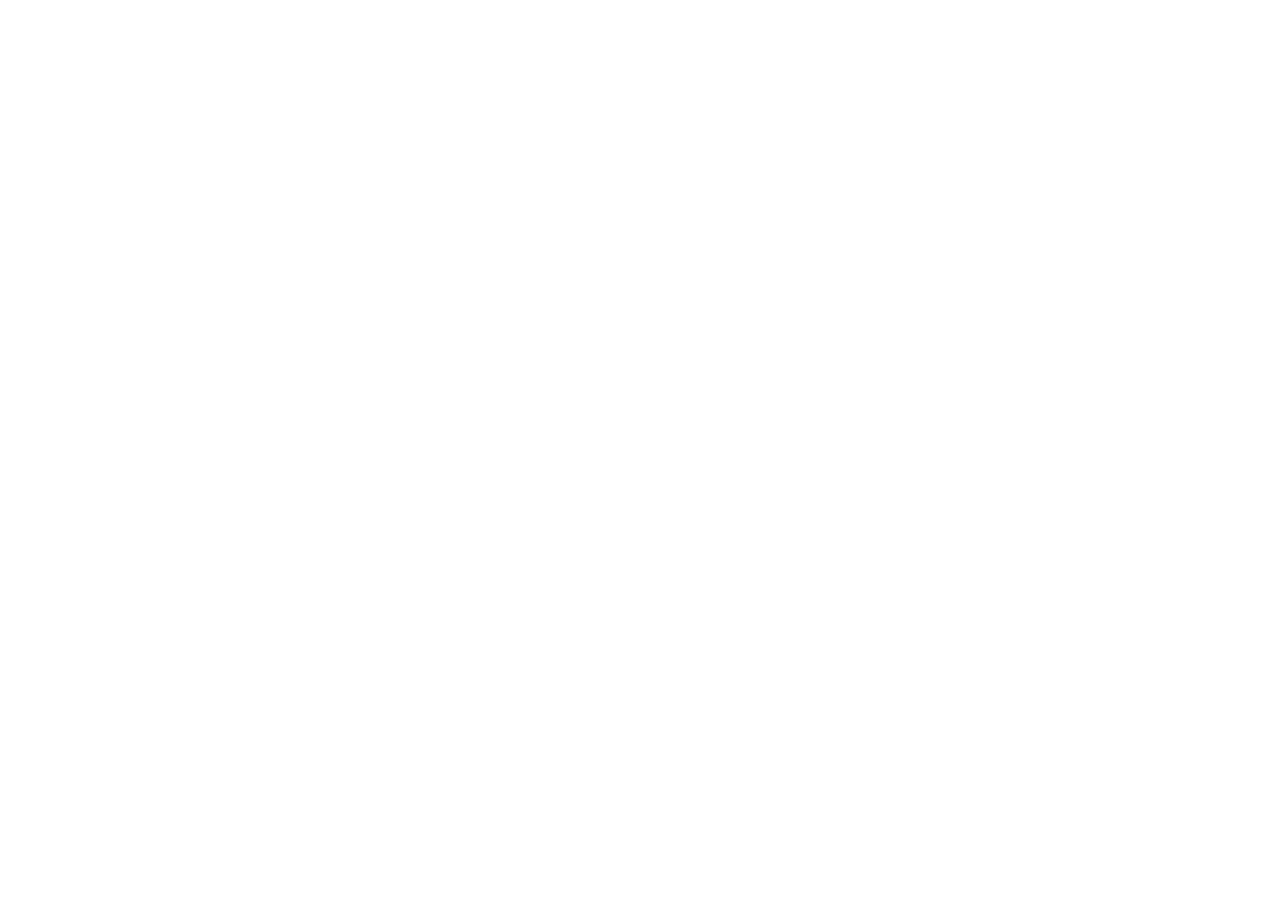
==== index.html @ 3d922014 "initial commit" ====
<!DOCTYPE html>
<html lang="en">
<head>
    <meta charset="UTF-8">
    <meta name="viewport" content="width=device-width, initial-scale=1.0">
    <title>Choco-Design</title>
</head>
<body>
    
</body>
</html>
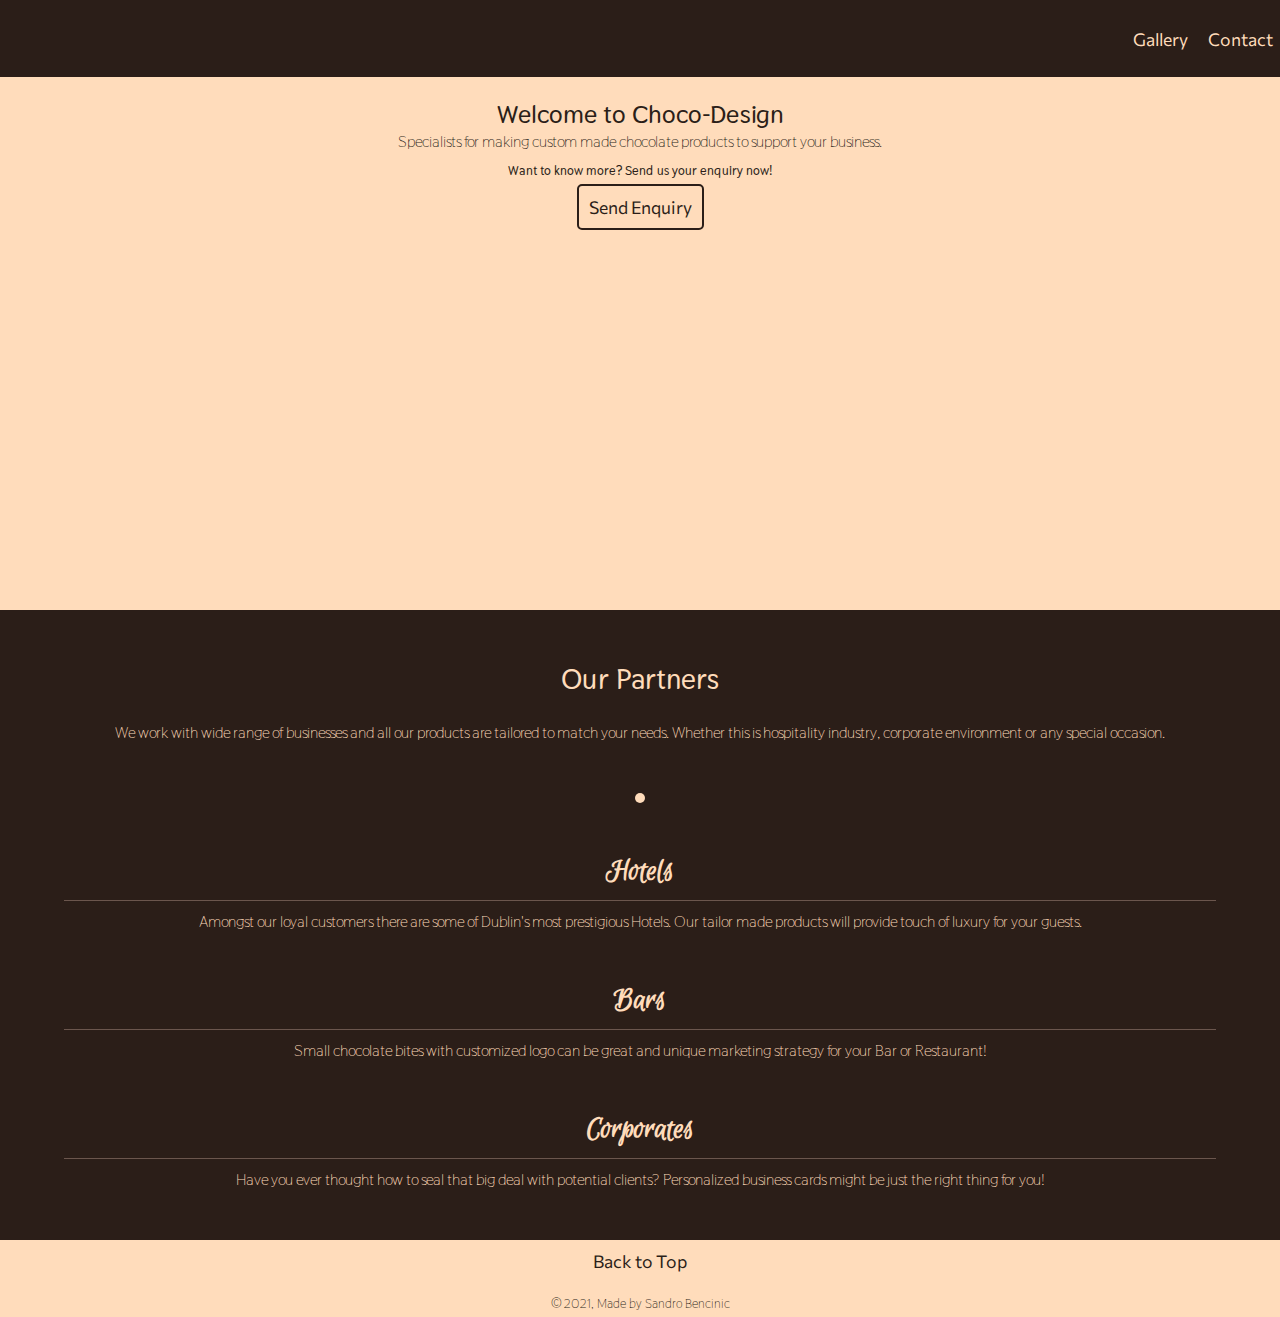
==== commit 12dff261: "add contact.html, update banner photo and add 'about' section" ====
--- a/index.html
+++ b/index.html
@@ -1,11 +1,70 @@
 <!DOCTYPE html>
 <html lang="en">
 <head>
-    <meta charset="UTF-8">
-    <meta name="viewport" content="width=device-width, initial-scale=1.0">
-    <title>Choco-Design</title>
+  <meta charset="UTF-8">
+  <meta name="viewport" content="width=device-width, initial-scale=1.0">
+  <title>Choco-Design</title>
+  <link rel="stylesheet" href="https://use.fontawesome.com/releases/v5.15.1/css/all.css" integrity="sha384-vp86vTRFVJgpjF9jiIGPEEqYqlDwgyBgEF109VFjmqGmIY/Y4HV4d3Gp2irVfcrp" crossorigin="anonymous">
+  <link rel="stylesheet" href="assets/css/style.css">
 </head>
+
 <body>
-    
+
+  <navbar id="top">
+    <a href="index.html" class="nav-logo"></a>
+    <ul class="navbar-items">
+      <li><a href="gallery.html">Gallery</a></li>
+      <li><a href="contact.html">Contact</a></li>
+    </ul>
+  </navbar>
+
+  <section class="banner">
+    <div class="banner-title-wrapper">
+      <div class="banner-title">
+        <h1>Welcome to Choco-Design</h1>
+        <p>Specialists for making custom made chocolate products to support your business.</p>
+        <p>Want to know more? Send us your enquiry now!</p>
+        <a class="btn" href="#">Send Enquiry</a>
+      </div>
+    </div>
+    <div class="banner-bg banner-bg-index">
+      <div class="banner-bg-gradient"></div>
+      <div class="banner-bg-logo"></div>
+    </div>
+  </section>
+
+  <section class="content">
+    <h2>Our Partners</h2>
+    <p>We work with wide range of businesses and all our products are tailored to match your needs. Whether this is hospitality industry, corporate environment or any special occasion.</p>
+    <div class="dot"></div>
+    <div class="content-item">
+      <h3>Hotels</h3>
+      <i class="fas fa-h-square"></i><hr>
+      <p>Amongst our loyal customers there are some of Dublin's most prestigious Hotels. Our tailor made products will provide touch of luxury for your guests.</p>
+    </div>
+    <div class="content-item">
+      <h3>Bars</h3>
+      <i class="fas fa-cocktail"></i><hr>
+      <p>Small chocolate bites with customized logo can be great and unique marketing strategy for your Bar or Restaurant!</p>
+    </div>
+    <div class="content-item">
+      <h3>Corporates</h3>
+      <i class="fas fa-building"></i><hr>
+      <p>Have you ever thought how to seal that big deal with potential clients? Personalized business cards might be just the right thing for you!</p>
+    </div>
+  </section>
+
+  <footer>
+    <a href="index.html#top">Back to Top</a>
+    <div>
+      <a href="https://www.facebook.com/" target="_blank"><i class="fab fa-facebook-square"></i></a>
+      <a href="https://www.instagram.com/" target="_blank"><i class="fab fa-instagram-square"></i></a>
+      <a href="https://www.pinterest.com/" target="_blank"><i class="fab fa-pinterest-square"></i></a>
+      <a href="https://www.youtube.com/" target="_blank"><i class="fab fa-youtube-square"></i></a>
+      <a href="mailto: email@choco-design.com"><i class="fas fa-envelope-open"></i></a>
+    </div>
+    <p>© 2021, Made by Sandro Bencinic</p>
+  </footer>
+  
 </body>
 </html>--- a/assets/css/style.css
+++ b/assets/css/style.css
@@ -0,0 +1,263 @@
+@import url('https://fonts.googleapis.com/css2?family=Commissioner:wght@400;600&family=Euphoria+Script&family=Thasadith:wght@400;600;800&display=swap');
+
+/* ##### GENERAL STYLES AND TYPOGRAPHY ##### */
+
+* {
+    margin: 0;
+    padding: 0;
+}
+
+body {
+  background-color: #2B1E18;
+}
+
+.btn {
+  display: inline-block;
+  background-color: #FFDCBB;
+  color: #2B1E18;
+  border: 2px solid #2B1E18;
+  border-radius: 5px;
+  padding: 10px;
+  transition: 0.2s
+}
+
+.btn:hover {
+  background-color: #2B1E18;
+  color: #FFDCBB;
+}
+
+/* # Fonts # */
+
+h1,
+h2,
+p {
+  font-family: "Thasadith", sans-serif;
+}
+
+h1 {
+  font-size: 1.6rem;
+}
+
+h2 {
+  font-size: 1.8rem;
+}
+
+h3 {
+  font-family: "Euphoria Script", sans-serif;
+  font-size: 2rem;
+}
+
+a {
+  font-family: "Commissioner", sans-serif;
+  font-size: 1.1rem;
+  text-decoration: none;
+}
+
+i {
+  font-size: 1.6rem;
+}
+
+
+/* ##### NAVBAR ##### */
+
+navbar {
+  background-color: #2B1E18;
+  color: #FFDCBB;
+  display: flex;
+  justify-content: space-between;
+  align-items: center;
+}
+
+.nav-logo {
+  background: url("../images/logo-transparent.gif") no-repeat center;
+  background-size: cover;
+  height: 67px;
+  width: 111px;
+  margin: 5px;
+}
+
+.navbar-items {
+  display: flex;
+}
+
+.navbar-items li {
+  list-style: none;
+  text-align: center;
+  width: 70px;
+  margin: 0 5px;
+}
+
+.navbar-items a{
+  color: #FFDCBB;
+  transition: 0.2s;
+}
+
+.navbar-items a:hover {
+  font-weight: bold;
+}
+
+
+/* ##### BANNER ##### */
+
+/* # Banner title section # */
+
+.banner {
+  display: flex;
+  flex-direction: column;
+  background-color: #FFDCBB;
+  color: #2B1E18;
+  position: relative;
+}
+
+.banner-title-wrapper {
+  display: flex; 
+}
+
+.banner-title {
+  text-align: center;
+  width: 90%;
+  margin: auto;
+  padding: 20px 0;
+}
+
+.banner-title p:last-of-type {
+    margin: 10px 0 5px 0;
+    font-size: 0.8rem;
+    font-weight: 600;
+}
+
+/* # Banner image section # */
+
+.banner-bg {
+  background: no-repeat center;
+  background-size: cover;
+  height: 40vh;
+  position: relative;
+}
+
+.banner-bg-index {
+  background-image: url("../images/index/bg-banner-index.jpg");
+}
+
+.banner-bg-gallery {
+  background-image: url("../images/gallery/bg-banner-gallery.jpg");
+}
+
+.banner-bg-contact {
+  background-image: url("../images/contact/bg-banner-contact.jpg");
+}
+
+.banner-bg-gradient {
+  background-image: linear-gradient(#FFDCBB, rgba(255, 220, 203, 0));
+  height: 50%;
+  width: 100%;
+  position: absolute;
+  top: 0;
+}
+
+.banner-bg-logo {
+  background: url("../images/logo-transparent.gif") no-repeat center;
+  background-size: cover;
+  width: 208px;
+  height: 120px;
+  margin: auto;
+  position: absolute;
+  top: 0;
+  left: 0;
+  right: 0;
+  bottom: 0;
+}
+
+
+/* ##### MAIN CONTENT ##### */
+
+.content {
+  background-color: #2B1E18;
+  color: #FFDCBB;
+  text-align: center;
+  width: 90%;
+  margin: 0 auto;
+}
+
+.content h2 {
+  margin: 50px 0 25px 0;
+}
+
+.content .dot {
+  margin-top: 50px;
+}
+
+.content-item {
+  margin: 50px auto 0;
+}
+
+.content .content-item:last-of-type {
+  margin-bottom: 50px;
+}
+
+.dot {
+  background-color: #FFDCBB;
+  height: 10px;
+  width: 10px;
+  border-radius: 50%;
+  margin: auto;
+}
+
+hr {
+  background: #ffdccb4d;
+  border: 0;
+  height: 1px;
+  margin: 10px 0 10px 0; 
+}
+
+/* # gallery.html # */
+
+.gallery-photo {
+  width: 100%;
+  height: 100%;
+  margin: 10px auto;
+}
+
+.gallery-photo:last-of-type {
+  margin-bottom: 50px;
+}
+
+.content h3 {
+  margin-top: 50px;
+}
+
+/* # contact.html # */
+
+.profile-photo {
+    background: no-repeat center;
+    background-size: cover;
+    height: 200px;
+    width: 200px;
+    border: 10px solid #FFDCBB;
+    border-radius: 50%;
+    margin-bottom: 50px;
+}
+
+/* ##### FOOTER ##### */
+
+footer {
+  background-color: #FFDCBB;
+  color: #2B1E18;
+  text-align: center;
+  padding: 5px;
+}
+
+footer a {
+  display: inline-block;
+  color: #2B1E18;
+  margin: 5px 0;
+  transition: 0.2s;
+}
+
+footer a:hover {
+  color: #978574;
+}
+
+footer p {
+    font-size: 0.8rem;
+}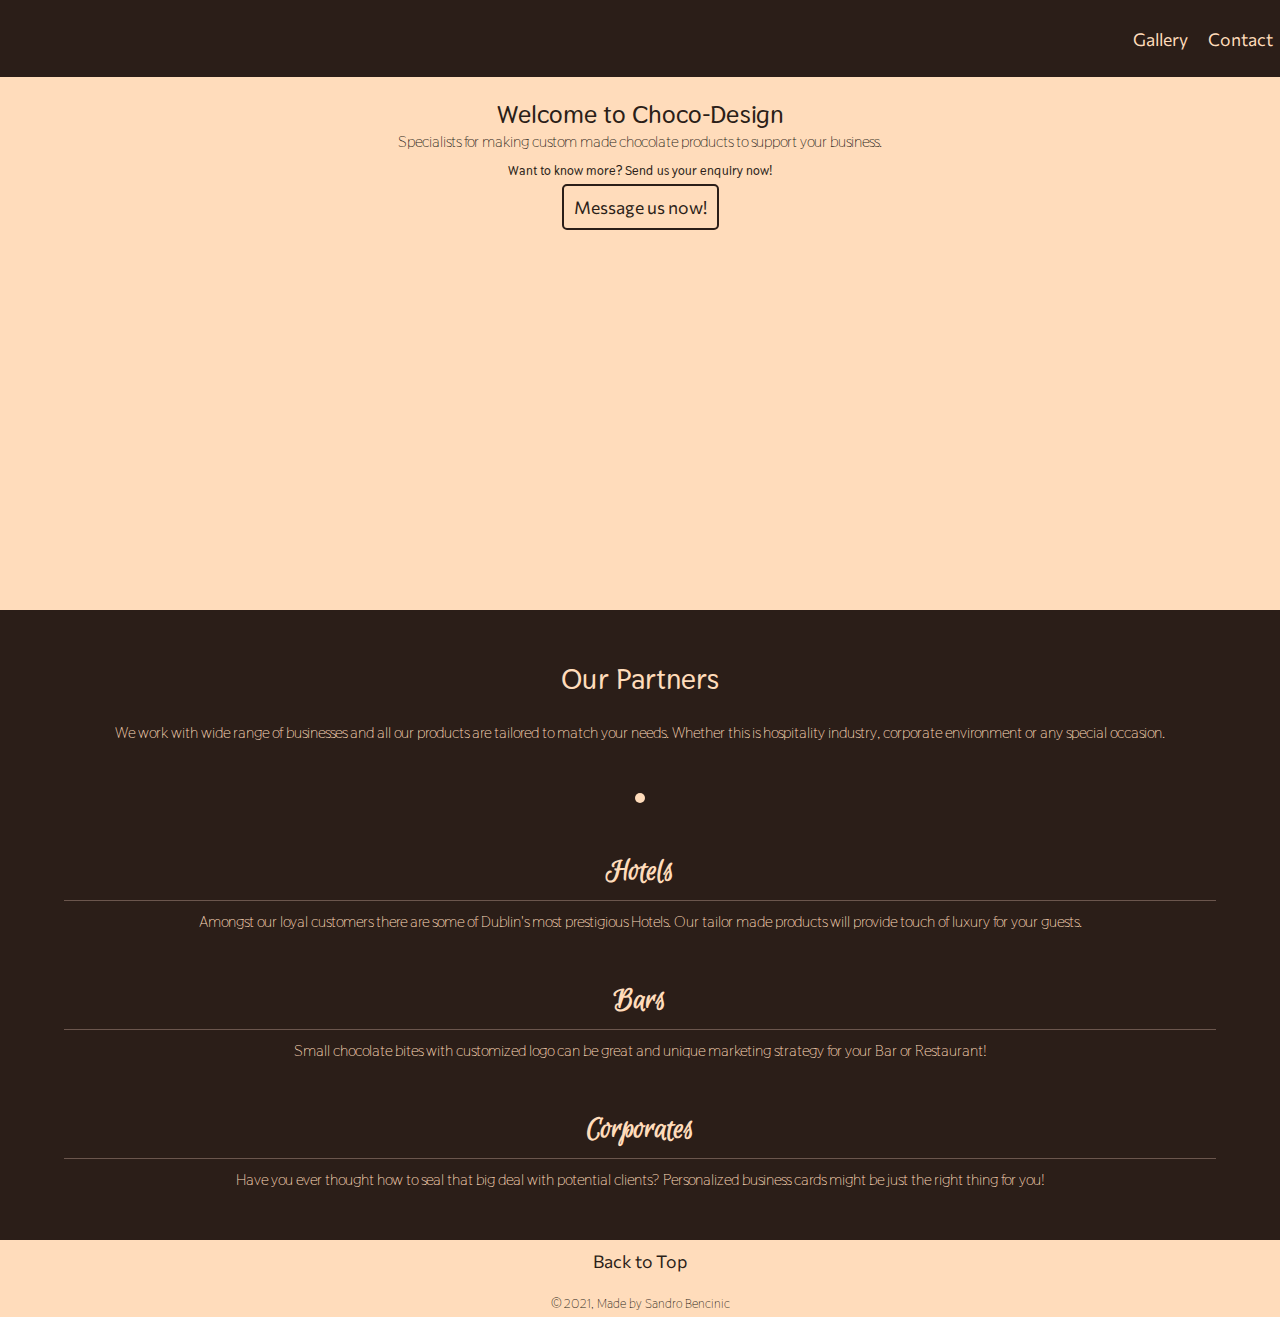
==== commit 4c030833: "fix some text content and wrong links" ====
--- a/index.html
+++ b/index.html
@@ -24,7 +24,7 @@
         <h1>Welcome to Choco-Design</h1>
         <p>Specialists for making custom made chocolate products to support your business.</p>
         <p>Want to know more? Send us your enquiry now!</p>
-        <a class="btn" href="#">Send Enquiry</a>
+        <a class="btn" href="contact.html#form1">Message us now!</a>
       </div>
     </div>
     <div class="banner-bg banner-bg-index">
--- a/assets/css/style.css
+++ b/assets/css/style.css
@@ -229,14 +229,68 @@
 /* # contact.html # */
 
 .profile-photo {
-    background: no-repeat center;
-    background-size: cover;
-    height: 200px;
-    width: 200px;
-    border: 10px solid #FFDCBB;
-    border-radius: 50%;
+  background: no-repeat center;
+  background-size: cover;
+  height: 200px;
+  width: 200px;
+  border: 10px solid #FFDCBB;
+  border-radius: 50%;
+  margin-bottom: 50px;
+}
+
+.form {
+  width: 90%;
+  margin: 50px auto;
+}
+
+.form input {
+  height: 30px;
+  margin-bottom: 15px;
+  text-align: center;
+}
+
+.form label {
+  font-family: "Commisioner", sans-serif;
+}
+
+.form textarea {
+  margin: 15px 0;
+}
+
+.form input,
+.form textarea {
+  background-color: #FFDCBB;
+  font-family: "Thasadith",sans-serif;
+  font-size: 1rem;
+  font-weight: 600;
+  border-radius: 5px;
+}
+
+.form-input {
+  display: flex;
+  flex-direction: column;
+}
+
+.form .btn {
+  background-color: #2B1E18;
+  color: #FFDCBB;
+  border-color: #FFDCBB;
+  font-size: 1.1rem;
+}
+
+.form .btn:hover {
+  background-color: #FFDCBB;
+  color: #2B1E18;
+}
+
+.newsletter-link {
+    color: #FFDCBB;
+    font-size: 1rem;
+    font-weight: 600;
+    display: inline-block;
     margin-bottom: 50px;
 }
+
 
 /* ##### FOOTER ##### */
 
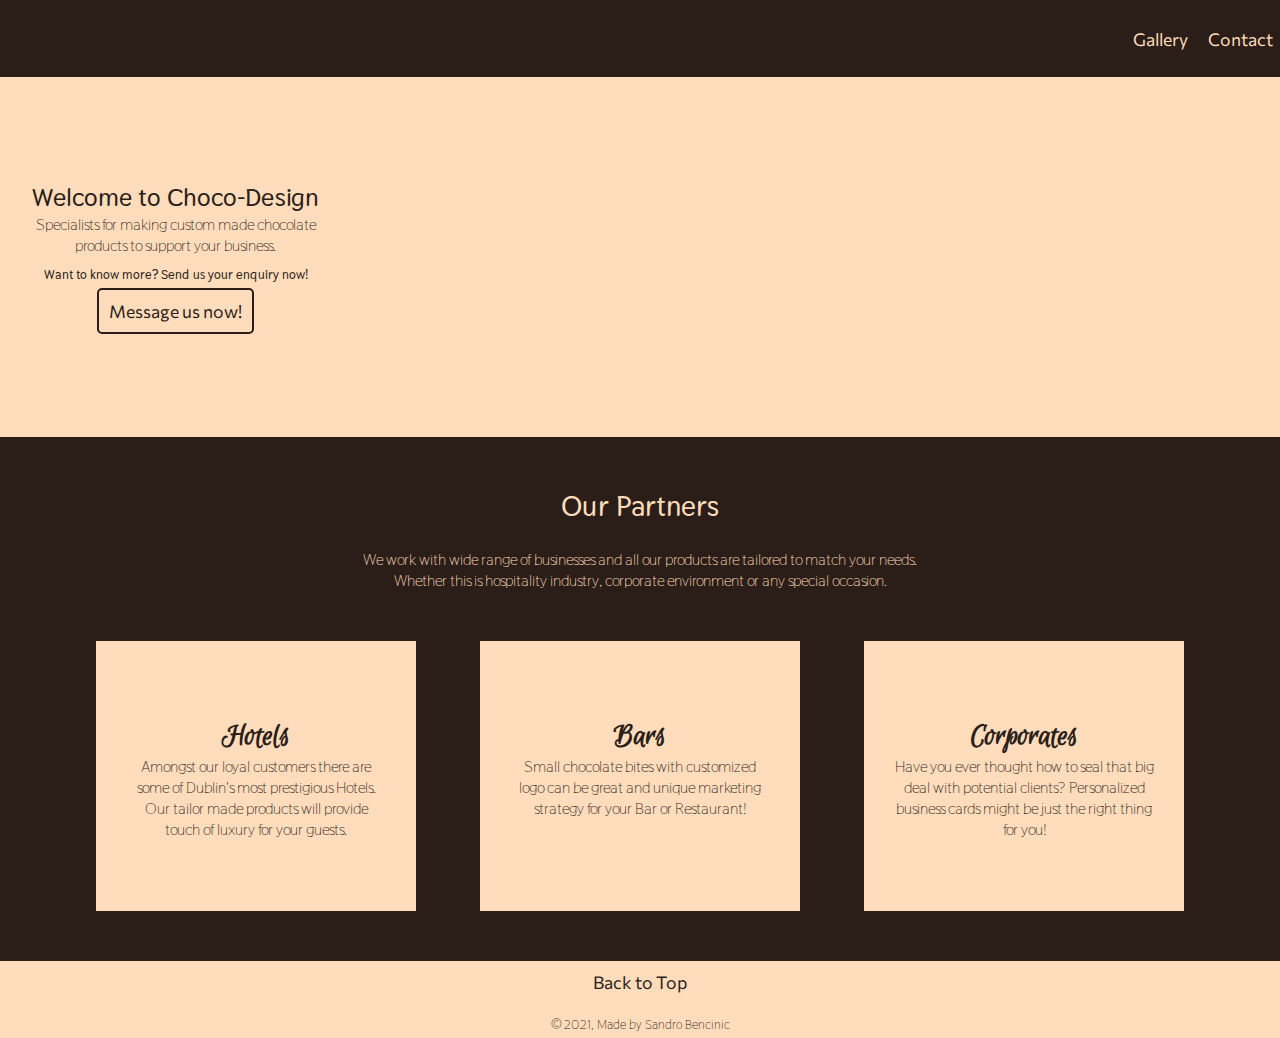
==== commit f02870ee: "fix index.html layout for desktop" ====
--- a/index.html
+++ b/index.html
@@ -37,20 +37,28 @@
     <h2>Our Partners</h2>
     <p>We work with wide range of businesses and all our products are tailored to match your needs. Whether this is hospitality industry, corporate environment or any special occasion.</p>
     <div class="dot"></div>
-    <div class="content-item">
-      <h3>Hotels</h3>
-      <i class="fas fa-h-square"></i><hr>
-      <p>Amongst our loyal customers there are some of Dublin's most prestigious Hotels. Our tailor made products will provide touch of luxury for your guests.</p>
-    </div>
-    <div class="content-item">
-      <h3>Bars</h3>
-      <i class="fas fa-cocktail"></i><hr>
-      <p>Small chocolate bites with customized logo can be great and unique marketing strategy for your Bar or Restaurant!</p>
-    </div>
-    <div class="content-item">
-      <h3>Corporates</h3>
-      <i class="fas fa-building"></i><hr>
-      <p>Have you ever thought how to seal that big deal with potential clients? Personalized business cards might be just the right thing for you!</p>
+    <div class="content-item-wrapper">
+      <div class="content-item">
+        <div class="fix-center">
+          <h3>Hotels</h3>
+          <i class="fas fa-h-square"></i><hr>
+          <p>Amongst our loyal customers there are some of Dublin's most prestigious Hotels. Our tailor made products will provide touch of luxury for your guests.</p>
+        </div>
+      </div>
+      <div class="content-item">
+        <div class="fix-center">
+          <h3>Bars</h3>
+          <i class="fas fa-cocktail"></i><hr>
+          <p>Small chocolate bites with customized logo can be great and unique marketing strategy for your Bar or Restaurant!</p>
+      </div>
+      </div>
+      <div class="content-item">
+        <div class="fix-center">
+          <h3>Corporates</h3>
+          <i class="fas fa-building"></i><hr>
+          <p>Have you ever thought how to seal that big deal with potential clients? Personalized business cards might be just the right thing for you!</p>
+        </div>
+      </div>
     </div>
   </section>
 
--- a/assets/css/style.css
+++ b/assets/css/style.css
@@ -25,6 +25,7 @@
   background-color: #2B1E18;
   color: #FFDCBB;
 }
+
 
 /* # Fonts # */
 
@@ -218,6 +219,15 @@
   margin: 10px auto;
 }
 
+.gallery-photo:nth-of-type(3),
+.gallery-photo:nth-of-type(4),
+.gallery-photo:nth-of-type(7),
+.gallery-photo:nth-of-type(8),
+.gallery-photo:nth-of-type(11),
+.gallery-photo:nth-of-type(12) {
+  display: none;
+}
+
 .gallery-photo:last-of-type {
   margin-bottom: 50px;
 }
@@ -238,6 +248,11 @@
   margin-bottom: 50px;
 }
 
+.content article {
+  width: 90%;
+  margin: auto;
+}
+
 .form {
   width: 90%;
   margin: 50px auto;
@@ -314,4 +329,92 @@
 
 footer p {
     font-size: 0.8rem;
+}
+
+
+/* ##### MEDIA QUERIES ##### */
+
+/* ## Tablet ## */
+
+@media only screen and (min-width: 768px) {
+
+  .gallery-photo-wrapper {
+    display: flex;
+    flex-wrap: wrap;
+  }
+
+  .gallery-photo {
+    width: 48%;
+  }
+
+  .gallery-photo:nth-of-type(3),
+  .gallery-photo:nth-of-type(4),
+  .gallery-photo:nth-of-type(7),
+  .gallery-photo:nth-of-type(8),
+  .gallery-photo:nth-of-type(11),
+  .gallery-photo:nth-of-type(12) {
+    display: block;
+  }
+}
+
+
+/* ## Desktop ## */
+
+@media only screen and (min-width: 1200px) {
+
+/* general styles */
+
+  .banner {
+    flex-direction: row;
+  }
+
+  .banner-bg {
+    width: 100%;
+  }
+
+  .banner-bg-gradient {
+    background-image: linear-gradient(90deg, #FFDCBB, rgba(255, 220, 203, 0));
+    height: 100%;
+    width: 50%;
+    left: 0;
+  }
+
+/* index.html */
+
+  .content>p {
+    width: 50%;
+    margin: 0 auto;
+  }
+
+  .dot {
+    display: none;
+  }
+
+  .content-item-wrapper {
+    display: flex;
+  }
+
+  .content-item {
+    background-color: #FFDCBB;
+    color: #2B1E18;
+    position: relative;
+    margin: 50px auto;
+    width: 25vw;
+    height: 30vh;
+  }
+
+  .content-item * {
+    width: 90%;
+    margin: auto;
+  }
+
+  .content .fix-center {
+    height: 80%;
+    position: absolute;
+    top: 0;
+    left: 0;
+    right: 0;
+    bottom: 0;
+  }
+
 }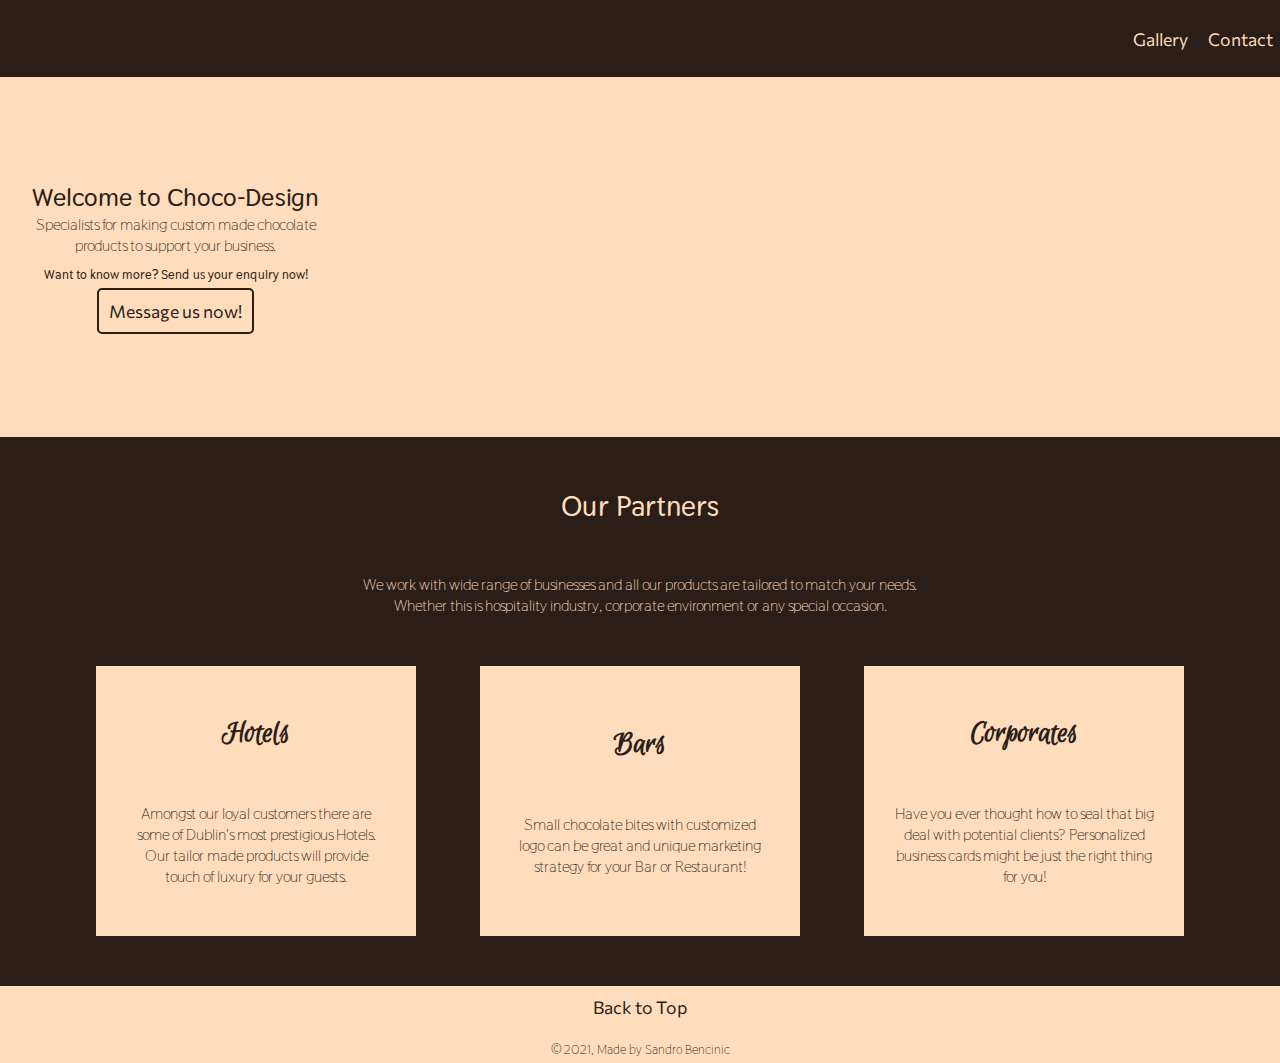
==== commit bce5a06f: "fix code beautify" ====
--- a/index.html
+++ b/index.html
@@ -1,78 +1,78 @@
 <!DOCTYPE html>
 <html lang="en">
 <head>
-  <meta charset="UTF-8">
-  <meta name="viewport" content="width=device-width, initial-scale=1.0">
-  <title>Choco-Design</title>
-  <link rel="stylesheet" href="https://use.fontawesome.com/releases/v5.15.1/css/all.css" integrity="sha384-vp86vTRFVJgpjF9jiIGPEEqYqlDwgyBgEF109VFjmqGmIY/Y4HV4d3Gp2irVfcrp" crossorigin="anonymous">
-  <link rel="stylesheet" href="assets/css/style.css">
+    <meta charset="UTF-8">
+    <meta name="viewport" content="width=device-width, initial-scale=1.0">
+    <title>Choco-Design</title>
+    <link rel="stylesheet" href="https://use.fontawesome.com/releases/v5.15.1/css/all.css" integrity="sha384-vp86vTRFVJgpjF9jiIGPEEqYqlDwgyBgEF109VFjmqGmIY/Y4HV4d3Gp2irVfcrp" crossorigin="anonymous">
+    <link rel="stylesheet" href="assets/css/style.css">
 </head>
 
 <body>
 
-  <navbar id="top">
+<navbar id="top">
     <a href="index.html" class="nav-logo"></a>
     <ul class="navbar-items">
-      <li><a href="gallery.html">Gallery</a></li>
-      <li><a href="contact.html">Contact</a></li>
+        <li><a href="gallery.html">Gallery</a></li>
+        <li><a href="contact.html">Contact</a></li>
     </ul>
-  </navbar>
+</navbar>
 
-  <section class="banner">
+<section class="banner">
     <div class="banner-title-wrapper">
-      <div class="banner-title">
-        <h1>Welcome to Choco-Design</h1>
-        <p>Specialists for making custom made chocolate products to support your business.</p>
-        <p>Want to know more? Send us your enquiry now!</p>
-        <a class="btn" href="contact.html#form1">Message us now!</a>
-      </div>
+        <div class="banner-title">
+            <h1>Welcome to Choco-Design</h1>
+            <p>Specialists for making custom made chocolate products to support your business.</p>
+            <p>Want to know more? Send us your enquiry now!</p>
+            <a class="btn" href="contact.html#form1">Message us now!</a>
+        </div>
     </div>
     <div class="banner-bg banner-bg-index">
-      <div class="banner-bg-gradient"></div>
-      <div class="banner-bg-logo"></div>
+        <div class="banner-bg-gradient"></div>
+        <div class="banner-bg-logo"></div>
     </div>
-  </section>
+</section>
 
-  <section class="content">
+<section class="content">
     <h2>Our Partners</h2>
     <p>We work with wide range of businesses and all our products are tailored to match your needs. Whether this is hospitality industry, corporate environment or any special occasion.</p>
     <div class="dot"></div>
     <div class="content-item-wrapper">
-      <div class="content-item">
-        <div class="fix-center">
-          <h3>Hotels</h3>
-          <i class="fas fa-h-square"></i><hr>
-          <p>Amongst our loyal customers there are some of Dublin's most prestigious Hotels. Our tailor made products will provide touch of luxury for your guests.</p>
+        <div class="content-item">
+            <div class="fix-center">
+                <h3>Hotels</h3>
+                <i class="fas fa-h-square"></i><hr>
+                <p>Amongst our loyal customers there are some of Dublin's most prestigious Hotels. Our tailor made products will provide touch of luxury for your guests.</p>
+            </div>
         </div>
-      </div>
-      <div class="content-item">
-        <div class="fix-center">
-          <h3>Bars</h3>
-          <i class="fas fa-cocktail"></i><hr>
-          <p>Small chocolate bites with customized logo can be great and unique marketing strategy for your Bar or Restaurant!</p>
-      </div>
-      </div>
-      <div class="content-item">
-        <div class="fix-center">
-          <h3>Corporates</h3>
-          <i class="fas fa-building"></i><hr>
-          <p>Have you ever thought how to seal that big deal with potential clients? Personalized business cards might be just the right thing for you!</p>
+        <div class="content-item">
+            <div class="fix-center">
+                <h3>Bars</h3>
+                <i class="fas fa-cocktail"></i><hr>
+                <p>Small chocolate bites with customized logo can be great and unique marketing strategy for your Bar or Restaurant!</p>
+            </div>
         </div>
-      </div>
+        <div class="content-item">
+            <div class="fix-center">
+                <h3>Corporates</h3>
+                <i class="fas fa-building"></i><hr>
+                <p>Have you ever thought how to seal that big deal with potential clients? Personalized business cards might be just the right thing for you!</p>
+            </div>
+        </div>
     </div>
-  </section>
+</section>
 
-  <footer>
+<footer>
     <a href="index.html#top">Back to Top</a>
     <div>
-      <a href="https://www.facebook.com/" target="_blank"><i class="fab fa-facebook-square"></i></a>
-      <a href="https://www.instagram.com/" target="_blank"><i class="fab fa-instagram-square"></i></a>
-      <a href="https://www.pinterest.com/" target="_blank"><i class="fab fa-pinterest-square"></i></a>
-      <a href="https://www.youtube.com/" target="_blank"><i class="fab fa-youtube-square"></i></a>
-      <a href="mailto: email@choco-design.com"><i class="fas fa-envelope-open"></i></a>
+        <a href="https://www.facebook.com/" target="_blank"><i class="fab fa-facebook-square"></i></a>
+        <a href="https://www.instagram.com/" target="_blank"><i class="fab fa-instagram-square"></i></a>
+        <a href="https://www.pinterest.com/" target="_blank"><i class="fab fa-pinterest-square"></i></a>
+        <a href="https://www.youtube.com/" target="_blank"><i class="fab fa-youtube-square"></i></a>
+        <a href="mailto: email@choco-design.com"><i class="fas fa-envelope-open"></i></a>
     </div>
     <p>© 2021, Made by Sandro Bencinic</p>
-  </footer>
+</footer>
   
 </body>
 </html>--- a/assets/css/style.css
+++ b/assets/css/style.css
@@ -8,22 +8,22 @@
 }
 
 body {
-  background-color: #2B1E18;
+    background-color: #2B1E18;
 }
 
 .btn {
-  display: inline-block;
-  background-color: #FFDCBB;
-  color: #2B1E18;
-  border: 2px solid #2B1E18;
-  border-radius: 5px;
-  padding: 10px;
-  transition: 0.2s
+    display: inline-block;
+    background-color: #FFDCBB;
+    color: #2B1E18;
+    border: 2px solid #2B1E18;
+    border-radius: 5px;
+    padding: 10px;
+    transition: 0.2s
 }
 
 .btn:hover {
-  background-color: #2B1E18;
-  color: #FFDCBB;
+    background-color: #2B1E18;
+    color: #FFDCBB;
 }
 
 
@@ -32,69 +32,69 @@
 h1,
 h2,
 p {
-  font-family: "Thasadith", sans-serif;
+    font-family: "Thasadith", sans-serif;
 }
 
 h1 {
-  font-size: 1.6rem;
+    font-size: 1.6rem;
 }
 
 h2 {
-  font-size: 1.8rem;
+    font-size: 1.8rem;
 }
 
 h3 {
-  font-family: "Euphoria Script", sans-serif;
-  font-size: 2rem;
+    font-family: "Euphoria Script", sans-serif;
+    font-size: 2rem;
 }
 
 a {
-  font-family: "Commissioner", sans-serif;
-  font-size: 1.1rem;
-  text-decoration: none;
+    font-family: "Commissioner", sans-serif;
+    font-size: 1.1rem;
+    text-decoration: none;
 }
 
 i {
-  font-size: 1.6rem;
+    font-size: 1.6rem;
 }
 
 
 /* ##### NAVBAR ##### */
 
 navbar {
-  background-color: #2B1E18;
-  color: #FFDCBB;
-  display: flex;
-  justify-content: space-between;
-  align-items: center;
+    background-color: #2B1E18;
+    color: #FFDCBB;
+    display: flex;
+    justify-content: space-between;
+    align-items: center;
 }
 
 .nav-logo {
-  background: url("../images/logo-transparent.gif") no-repeat center;
-  background-size: cover;
-  height: 67px;
-  width: 111px;
-  margin: 5px;
+    background: url("../images/logo-transparent.gif") no-repeat center;
+    background-size: cover;
+    height: 67px;
+    width: 111px;
+    margin: 5px;
 }
 
 .navbar-items {
-  display: flex;
+    display: flex;
 }
 
 .navbar-items li {
-  list-style: none;
-  text-align: center;
-  width: 70px;
-  margin: 0 5px;
+    list-style: none;
+    text-align: center;
+    width: 70px;
+    margin: 0 5px;
 }
 
 .navbar-items a{
-  color: #FFDCBB;
-  transition: 0.2s;
+    color: #FFDCBB;
+    transition: 0.2s;
 }
 
 .navbar-items a:hover {
-  font-weight: bold;
+    font-weight: bold;
 }
 
 
@@ -103,22 +103,22 @@
 /* # Banner title section # */
 
 .banner {
-  display: flex;
-  flex-direction: column;
-  background-color: #FFDCBB;
-  color: #2B1E18;
-  position: relative;
+    display: flex;
+    flex-direction: column;
+    background-color: #FFDCBB;
+    color: #2B1E18;
+    position: relative;
 }
 
 .banner-title-wrapper {
-  display: flex; 
+    display: flex; 
 }
 
 .banner-title {
-  text-align: center;
-  width: 90%;
-  margin: auto;
-  padding: 20px 0;
+    text-align: center;
+    width: 90%;
+    margin: auto;
+    padding: 20px 0;
 }
 
 .banner-title p:last-of-type {
@@ -130,93 +130,97 @@
 /* # Banner image section # */
 
 .banner-bg {
-  background: no-repeat center;
-  background-size: cover;
-  height: 40vh;
-  position: relative;
+    background: no-repeat center;
+    background-size: cover;
+    height: 40vh;
+    position: relative;
 }
 
 .banner-bg-index {
-  background-image: url("../images/index/bg-banner-index.jpg");
+    background-image: url("../images/index/bg-banner-index.jpg");
 }
 
 .banner-bg-gallery {
-  background-image: url("../images/gallery/bg-banner-gallery.jpg");
+    background-image: url("../images/gallery/bg-banner-gallery.jpg");
 }
 
 .banner-bg-contact {
-  background-image: url("../images/contact/bg-banner-contact.jpg");
+    background-image: url("../images/contact/bg-banner-contact.jpg");
 }
 
 .banner-bg-gradient {
-  background-image: linear-gradient(#FFDCBB, rgba(255, 220, 203, 0));
-  height: 50%;
-  width: 100%;
-  position: absolute;
-  top: 0;
+    background-image: linear-gradient(#FFDCBB, rgba(255, 220, 203, 0));
+    height: 50%;
+    width: 100%;
+    position: absolute;
+    top: 0;
 }
 
 .banner-bg-logo {
-  background: url("../images/logo-transparent.gif") no-repeat center;
-  background-size: cover;
-  width: 208px;
-  height: 120px;
-  margin: auto;
-  position: absolute;
-  top: 0;
-  left: 0;
-  right: 0;
-  bottom: 0;
+    background: url("../images/logo-transparent.gif") no-repeat center;
+    background-size: cover;
+    width: 208px;
+    height: 120px;
+    margin: auto;
+    position: absolute;
+    top: 0;
+    left: 0;
+    right: 0;
+    bottom: 0;
 }
 
 
 /* ##### MAIN CONTENT ##### */
 
 .content {
-  background-color: #2B1E18;
-  color: #FFDCBB;
-  text-align: center;
-  width: 90%;
-  margin: 0 auto;
+    background-color: #2B1E18;
+    color: #FFDCBB;
+    text-align: center;
+    width: 90%;
+    margin: 0 auto;
 }
 
 .content h2 {
-  margin: 50px 0 25px 0;
+    margin: 50px 0 25px 0;
 }
 
 .content .dot {
-  margin-top: 50px;
+    margin-top: 50px;
 }
 
 .content-item {
-  margin: 50px auto 0;
+    margin: 50px auto 0;
 }
 
 .content .content-item:last-of-type {
-  margin-bottom: 50px;
+    margin-bottom: 50px;
 }
 
 .dot {
-  background-color: #FFDCBB;
-  height: 10px;
-  width: 10px;
-  border-radius: 50%;
-  margin: auto;
+    background-color: #FFDCBB;
+    height: 10px;
+    width: 10px;
+    border-radius: 50%;
+    margin: auto;
 }
 
 hr {
-  background: #ffdccb4d;
-  border: 0;
-  height: 1px;
-  margin: 10px 0 10px 0; 
+    background: #ffdccb4d;
+    border: 0;
+    height: 1px;
+    margin: 10px 0 10px 0; 
 }
 
 /* # gallery.html # */
 
+.gallery-thumb-wrapper {
+    display: none;
+}
+
 .gallery-photo {
-  width: 100%;
-  height: 100%;
-  margin: 10px auto;
+    width: 100%;
+    height: 100%;
+    margin: 10px auto;
 }
 
 .gallery-photo:nth-of-type(3),
@@ -225,77 +229,81 @@
 .gallery-photo:nth-of-type(8),
 .gallery-photo:nth-of-type(11),
 .gallery-photo:nth-of-type(12) {
-  display: none;
+    display: none;
 }
 
 .gallery-photo:last-of-type {
-  margin-bottom: 50px;
+    margin-bottom: 50px;
 }
 
 .content h3 {
-  margin-top: 50px;
+    margin-top: 50px;
 }
 
 /* # contact.html # */
 
 .profile-photo {
-  background: no-repeat center;
-  background-size: cover;
-  height: 200px;
-  width: 200px;
-  border: 10px solid #FFDCBB;
-  border-radius: 50%;
-  margin-bottom: 50px;
+    background: no-repeat center;
+    background-size: cover;
+    height: 200px;
+    width: 200px;
+    border: 10px solid #FFDCBB;
+    border-radius: 50%;
+    margin-bottom: 50px;
 }
 
 .content article {
-  width: 90%;
-  margin: auto;
+    width: 90%;
+    margin: auto;
 }
 
 .form {
-  width: 90%;
-  margin: 50px auto;
+    width: 90%;
+    margin: 50px auto;
 }
 
 .form input {
-  height: 30px;
-  margin-bottom: 15px;
-  text-align: center;
+    height: 30px;
+    margin-bottom: 15px;
+    text-align: center;
 }
 
 .form label {
-  font-family: "Commisioner", sans-serif;
+    font-family: "Commisioner", sans-serif;
 }
 
 .form textarea {
-  margin: 15px 0;
+    margin: 15px 0;
 }
 
 .form input,
 .form textarea {
-  background-color: #FFDCBB;
-  font-family: "Thasadith",sans-serif;
-  font-size: 1rem;
-  font-weight: 600;
-  border-radius: 5px;
+    background-color: #FFDCBB;
+    font-family: "Thasadith",sans-serif;
+    font-size: 1rem;
+    font-weight: 600;
+    border-radius: 5px;
 }
 
 .form-input {
-  display: flex;
-  flex-direction: column;
+    display: flex;
+    flex-direction: column;
 }
 
 .form .btn {
-  background-color: #2B1E18;
-  color: #FFDCBB;
-  border-color: #FFDCBB;
-  font-size: 1.1rem;
+    background-color: #2B1E18;
+    color: #FFDCBB;
+    border-color: #FFDCBB;
+    font-size: 1.1rem;
 }
 
 .form .btn:hover {
-  background-color: #FFDCBB;
-  color: #2B1E18;
+    background-color: #FFDCBB;
+    color: #2B1E18;
+}
+
+.hr-contact {
+    display: none;
 }
 
 .newsletter-link {
@@ -310,21 +318,21 @@
 /* ##### FOOTER ##### */
 
 footer {
-  background-color: #FFDCBB;
-  color: #2B1E18;
-  text-align: center;
-  padding: 5px;
+    background-color: #FFDCBB;
+    color: #2B1E18;
+    text-align: center;
+    padding: 5px;
 }
 
 footer a {
-  display: inline-block;
-  color: #2B1E18;
-  margin: 5px 0;
-  transition: 0.2s;
+    display: inline-block;
+    color: #2B1E18;
+    margin: 5px 0;
+    transition: 0.2s;
 }
 
 footer a:hover {
-  color: #978574;
+    color: #978574;
 }
 
 footer p {
@@ -338,23 +346,23 @@
 
 @media only screen and (min-width: 768px) {
 
-  .gallery-photo-wrapper {
-    display: flex;
-    flex-wrap: wrap;
-  }
-
-  .gallery-photo {
-    width: 48%;
-  }
-
-  .gallery-photo:nth-of-type(3),
-  .gallery-photo:nth-of-type(4),
-  .gallery-photo:nth-of-type(7),
-  .gallery-photo:nth-of-type(8),
-  .gallery-photo:nth-of-type(11),
-  .gallery-photo:nth-of-type(12) {
-    display: block;
-  }
+    .gallery-photo-wrapper {
+        display: flex;
+        flex-wrap: wrap;
+    }
+
+    .gallery-photo {
+        width: 48%;
+    }
+
+    .gallery-photo:nth-of-type(3),
+    .gallery-photo:nth-of-type(4),
+    .gallery-photo:nth-of-type(7),
+    .gallery-photo:nth-of-type(8),
+    .gallery-photo:nth-of-type(11),
+    .gallery-photo:nth-of-type(12) {
+        display: block;
+    }
 }
 
 
@@ -364,57 +372,113 @@
 
 /* general styles */
 
-  .banner {
-    flex-direction: row;
-  }
-
-  .banner-bg {
-    width: 100%;
-  }
-
-  .banner-bg-gradient {
-    background-image: linear-gradient(90deg, #FFDCBB, rgba(255, 220, 203, 0));
-    height: 100%;
-    width: 50%;
-    left: 0;
-  }
+    .banner {
+        flex-direction: row;
+    }
+
+    .banner-bg {
+        width: 100%;
+    }
+
+    .banner-bg-gradient {
+        background-image: linear-gradient(90deg, #FFDCBB, rgba(255, 220, 203, 0));
+        height: 100%;
+        width: 50%;
+        left: 0;
+    }
 
 /* index.html */
 
-  .content>p {
-    width: 50%;
-    margin: 0 auto;
-  }
-
-  .dot {
-    display: none;
-  }
-
-  .content-item-wrapper {
-    display: flex;
-  }
-
-  .content-item {
-    background-color: #FFDCBB;
-    color: #2B1E18;
-    position: relative;
-    margin: 50px auto;
-    width: 25vw;
-    height: 30vh;
-  }
-
-  .content-item * {
-    width: 90%;
-    margin: auto;
-  }
-
-  .content .fix-center {
-    height: 80%;
-    position: absolute;
-    top: 0;
-    left: 0;
-    right: 0;
-    bottom: 0;
-  }
-
+    .content>p {
+        width: 50%;
+        margin: 0 auto;
+    }
+
+    .dot {
+        display: none;
+    }
+
+    .content-item-wrapper {
+        display: flex;
+    }
+
+    .content-item {
+        background-color: #FFDCBB;
+        color: #2B1E18;
+        position: relative;
+        margin: 50px auto;
+        width: 25vw;
+        height: 30vh;
+    }
+
+    .content-item h3 {
+        margin-top: 0;
+    }
+
+    .content-item * {
+        width: 90%;
+        margin: auto;
+    }
+
+    .content .fix-center {
+        height: fit-content;
+        position: absolute;
+        top: 0;
+        left: 0;
+        right: 0;
+        bottom: 0;
+    }
+
+/* gallery.html */
+
+    .gallery-thumb-wrapper {
+        display: flex;
+        justify-content: space-between;
+        width: 910px;
+        margin: 0 auto;
+    }
+
+    .gallery-thumb-bg {
+        background-color: #FFDCBB;
+        height: 240px;
+        width: 290px;
+        margin-top: 50px;
+    }
+
+    .gallery-thumb {
+        display: inline-block;
+        height: 200px;
+        margin-top: 20px;
+    }
+
+/* contact.html */
+
+    .content-about {
+        display: flex;
+    }
+
+    .about-info {
+        width: 50%;
+    }
+
+    .form-wrapper {
+        width: 50%; 
+        position: relative;
+    }
+
+    .form {
+        position: absolute;
+        bottom: 0;
+        margin: 0 auto;
+        width: 95%;
+    }
+
+    .hr-contact {
+        display: block;
+        margin-top: 50px;
+    }
+
+    .content p:last-of-type {
+        margin-top: 50px;  
+    }
 }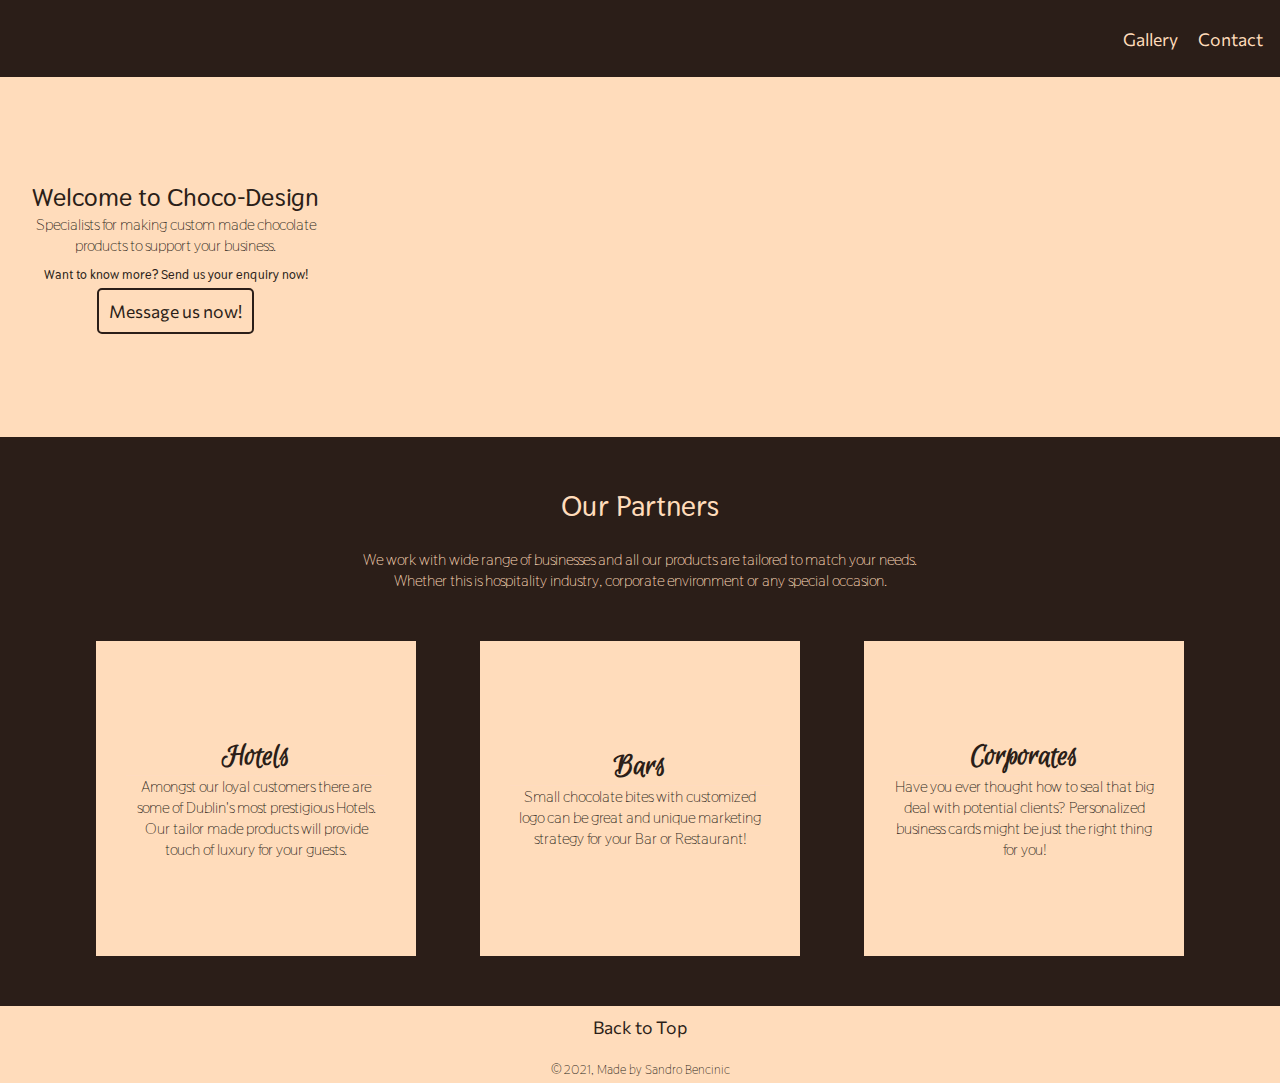
==== commit 89743f4d: "update links with title attribute for screen readers" ====
--- a/index.html
+++ b/index.html
@@ -10,69 +10,73 @@
 
 <body>
 
-<navbar id="top">
-    <a href="index.html" class="nav-logo"></a>
-    <ul class="navbar-items">
-        <li><a href="gallery.html">Gallery</a></li>
-        <li><a href="contact.html">Contact</a></li>
-    </ul>
-</navbar>
+    <!-- NAVBAR -->
+    <navbar id="top">
+        <a href="index.html" class="nav-logo" title="link to main page"></a>
+        <ul class="navbar-items">
+            <li><a href="gallery.html" title="link to gallery page">Gallery</a></li>
+            <li><a href="contact.html" title="link to contact page">Contact</a></li>
+        </ul>
+    </navbar>
 
-<section class="banner">
-    <div class="banner-title-wrapper">
-        <div class="banner-title">
-            <h1>Welcome to Choco-Design</h1>
-            <p>Specialists for making custom made chocolate products to support your business.</p>
-            <p>Want to know more? Send us your enquiry now!</p>
-            <a class="btn" href="contact.html#form1">Message us now!</a>
-        </div>
-    </div>
-    <div class="banner-bg banner-bg-index">
-        <div class="banner-bg-gradient"></div>
-        <div class="banner-bg-logo"></div>
-    </div>
-</section>
-
-<section class="content">
-    <h2>Our Partners</h2>
-    <p>We work with wide range of businesses and all our products are tailored to match your needs. Whether this is hospitality industry, corporate environment or any special occasion.</p>
-    <div class="dot"></div>
-    <div class="content-item-wrapper">
-        <div class="content-item">
-            <div class="fix-center">
-                <h3>Hotels</h3>
-                <i class="fas fa-h-square"></i><hr>
-                <p>Amongst our loyal customers there are some of Dublin's most prestigious Hotels. Our tailor made products will provide touch of luxury for your guests.</p>
+    <!-- Banner Section -->
+    <section class="banner">
+        <div class="banner-title-wrapper">
+            <div class="banner-title">
+                <h1>Welcome to Choco-Design</h1>
+                <p>Specialists for making custom made chocolate products to support your business.</p>
+                <p>Want to know more? Send us your enquiry now!</p>
+                <a class="btn" href="contact.html#form1" title="link to contact form">Message us now!</a>
             </div>
         </div>
-        <div class="content-item">
-            <div class="fix-center">
-                <h3>Bars</h3>
-                <i class="fas fa-cocktail"></i><hr>
-                <p>Small chocolate bites with customized logo can be great and unique marketing strategy for your Bar or Restaurant!</p>
+        <div class="banner-bg banner-bg-index">
+            <div class="banner-bg-gradient"></div>
+            <div class="banner-bg-logo fix-center"></div>
+        </div>
+    </section>
+
+    <!-- Content Section -->
+    <section class="content">
+        <h2>Our Partners</h2>
+        <p>We work with wide range of businesses and all our products are tailored to match your needs. Whether this is hospitality industry, corporate environment or any special occasion.</p>
+        <div class="dot"></div>
+        <div class="content-item-wrapper">
+            <div class="content-item">
+                <div class="fix-center">
+                    <h3>Hotels</h3>
+                    <i class="fas fa-h-square"></i><hr>
+                    <p>Amongst our loyal customers there are some of Dublin's most prestigious Hotels. Our tailor made products will provide touch of luxury for your guests.</p>
+                </div>
+            </div>
+            <div class="content-item">
+                <div class="fix-center">
+                    <h3>Bars</h3>
+                    <i class="fas fa-cocktail"></i><hr>
+                    <p>Small chocolate bites with customized logo can be great and unique marketing strategy for your Bar or Restaurant!</p>
+                </div>
+            </div>
+            <div class="content-item">
+                <div class="fix-center">
+                    <h3>Corporates</h3>
+                    <i class="fas fa-building"></i><hr>
+                    <p>Have you ever thought how to seal that big deal with potential clients? Personalized business cards might be just the right thing for you!</p>
+                </div>
             </div>
         </div>
-        <div class="content-item">
-            <div class="fix-center">
-                <h3>Corporates</h3>
-                <i class="fas fa-building"></i><hr>
-                <p>Have you ever thought how to seal that big deal with potential clients? Personalized business cards might be just the right thing for you!</p>
-            </div>
+    </section>
+
+    <!-- FOOTER -->
+    <footer>
+        <a href="index.html#top" title="link to top of this page">Back to Top</a>
+        <div>
+            <a href="https://www.facebook.com/" target="_blank" title="link to facebook page"><i class="fab fa-facebook-square"></i></a>
+            <a href="https://www.instagram.com/" target="_blank" title="link to instagram page"><i class="fab fa-instagram-square"></i></a>
+            <a href="https://www.pinterest.com/" target="_blank" title="link to pinterest page"><i class="fab fa-pinterest-square"></i></a>
+            <a href="https://www.youtube.com/" target="_blank" title="link to youtube page"><i class="fab fa-youtube-square"></i></a>
+            <a href="mailto: email@choco-design.com" title="send email"><i class="fas fa-envelope-open"></i></a>
         </div>
-    </div>
-</section>
-
-<footer>
-    <a href="index.html#top">Back to Top</a>
-    <div>
-        <a href="https://www.facebook.com/" target="_blank"><i class="fab fa-facebook-square"></i></a>
-        <a href="https://www.instagram.com/" target="_blank"><i class="fab fa-instagram-square"></i></a>
-        <a href="https://www.pinterest.com/" target="_blank"><i class="fab fa-pinterest-square"></i></a>
-        <a href="https://www.youtube.com/" target="_blank"><i class="fab fa-youtube-square"></i></a>
-        <a href="mailto: email@choco-design.com"><i class="fas fa-envelope-open"></i></a>
-    </div>
-    <p>© 2021, Made by Sandro Bencinic</p>
-</footer>
+        <p>© 2021, Made by Sandro Bencinic</p>
+    </footer>
   
 </body>
 </html>--- a/assets/css/style.css
+++ b/assets/css/style.css
@@ -26,6 +26,14 @@
     color: #FFDCBB;
 }
 
+.fix-center {
+    position: absolute;
+    top: 0;
+    left: 0;
+    right: 0;
+    bottom: 0;
+}
+
 
 /* # Fonts # */
 
@@ -79,6 +87,7 @@
 
 .navbar-items {
     display: flex;
+    margin-right: 10px;
 }
 
 .navbar-items li {
@@ -103,15 +112,9 @@
 /* # Banner title section # */
 
 .banner {
-    display: flex;
-    flex-direction: column;
     background-color: #FFDCBB;
     color: #2B1E18;
     position: relative;
-}
-
-.banner-title-wrapper {
-    display: flex; 
 }
 
 .banner-title {
@@ -162,11 +165,6 @@
     width: 208px;
     height: 120px;
     margin: auto;
-    position: absolute;
-    top: 0;
-    left: 0;
-    right: 0;
-    bottom: 0;
 }
 
 
@@ -188,6 +186,12 @@
     margin-top: 50px;
 }
 
+
+/* This disables the class in mobile and tablet view. In desktop view this is activated by switching to absolute. */
+.content-item .fix-center {
+    position: relative;
+}
+
 .content-item {
     margin: 50px auto 0;
 }
@@ -223,6 +227,7 @@
     margin: 10px auto;
 }
 
+/* Disables last 2 photos in each section in mobile view */
 .gallery-photo:nth-of-type(3),
 .gallery-photo:nth-of-type(4),
 .gallery-photo:nth-of-type(7),
@@ -232,8 +237,9 @@
     display: none;
 }
 
-.gallery-photo:last-of-type {
-    margin-bottom: 50px;
+/* Disables links to main gallery in mobile and tablet view */
+.gallery-menu-link {
+    display: none;
 }
 
 .content h3 {
@@ -327,7 +333,7 @@
 footer a {
     display: inline-block;
     color: #2B1E18;
-    margin: 5px 0;
+    margin: 5px;
     transition: 0.2s;
 }
 
@@ -373,7 +379,12 @@
 /* general styles */
 
     .banner {
+        display: flex;
         flex-direction: row;
+    }
+
+    .banner-title-wrapper {
+        display: flex;
     }
 
     .banner-bg {
@@ -385,6 +396,11 @@
         height: 100%;
         width: 50%;
         left: 0;
+    }
+
+    .banner-bg-logo {
+        width: 374px;
+        height: 216px;
     }
 
 /* index.html */
@@ -408,7 +424,18 @@
         position: relative;
         margin: 50px auto;
         width: 25vw;
-        height: 30vh;
+        height: 35vh;
+    }
+
+    .content-item .fix-center {
+        position: absolute;
+        height: fit-content;
+        transition: 0.2s;
+    }
+
+    .content-item .fix-center:hover {
+        transform: scale(1.1);
+        font-weight: 800;
     }
 
     .content-item h3 {
@@ -422,11 +449,6 @@
 
     .content .fix-center {
         height: fit-content;
-        position: absolute;
-        top: 0;
-        left: 0;
-        right: 0;
-        bottom: 0;
     }
 
 /* gallery.html */
@@ -440,7 +462,7 @@
 
     .gallery-thumb-bg {
         background-color: #FFDCBB;
-        height: 240px;
+        height: 280px;
         width: 290px;
         margin-top: 50px;
     }
@@ -449,7 +471,41 @@
         display: inline-block;
         height: 200px;
         margin-top: 20px;
-    }
+        transition: 0.2s;
+    }
+
+    .gallery-thumb:hover {
+        transform: scale(1.05);
+    }
+
+    .gallery-thumb-title {
+        color: #2B1E18;
+        font-weight: 800;
+        margin-top: 16px;
+    }
+
+    .badge {
+        background-color: #2B1E18;
+        color: #FFDCBB;
+        font-size: 0.9rem;
+        font-weight: 800;
+        border-radius: 10%;
+        padding: 0 4px;
+    }
+
+    .gallery-menu-link {
+        display: block;
+    }
+
+    .gallery-menu-link:last-of-type {
+        margin-bottom: 50px;
+    }
+
+    .gallery-menu-link a {
+        color: #FFDCBB;
+        font-size: 0.6rem;
+    }
+
 
 /* contact.html */
 
@@ -477,8 +533,4 @@
         display: block;
         margin-top: 50px;
     }
-
-    .content p:last-of-type {
-        margin-top: 50px;  
-    }
 }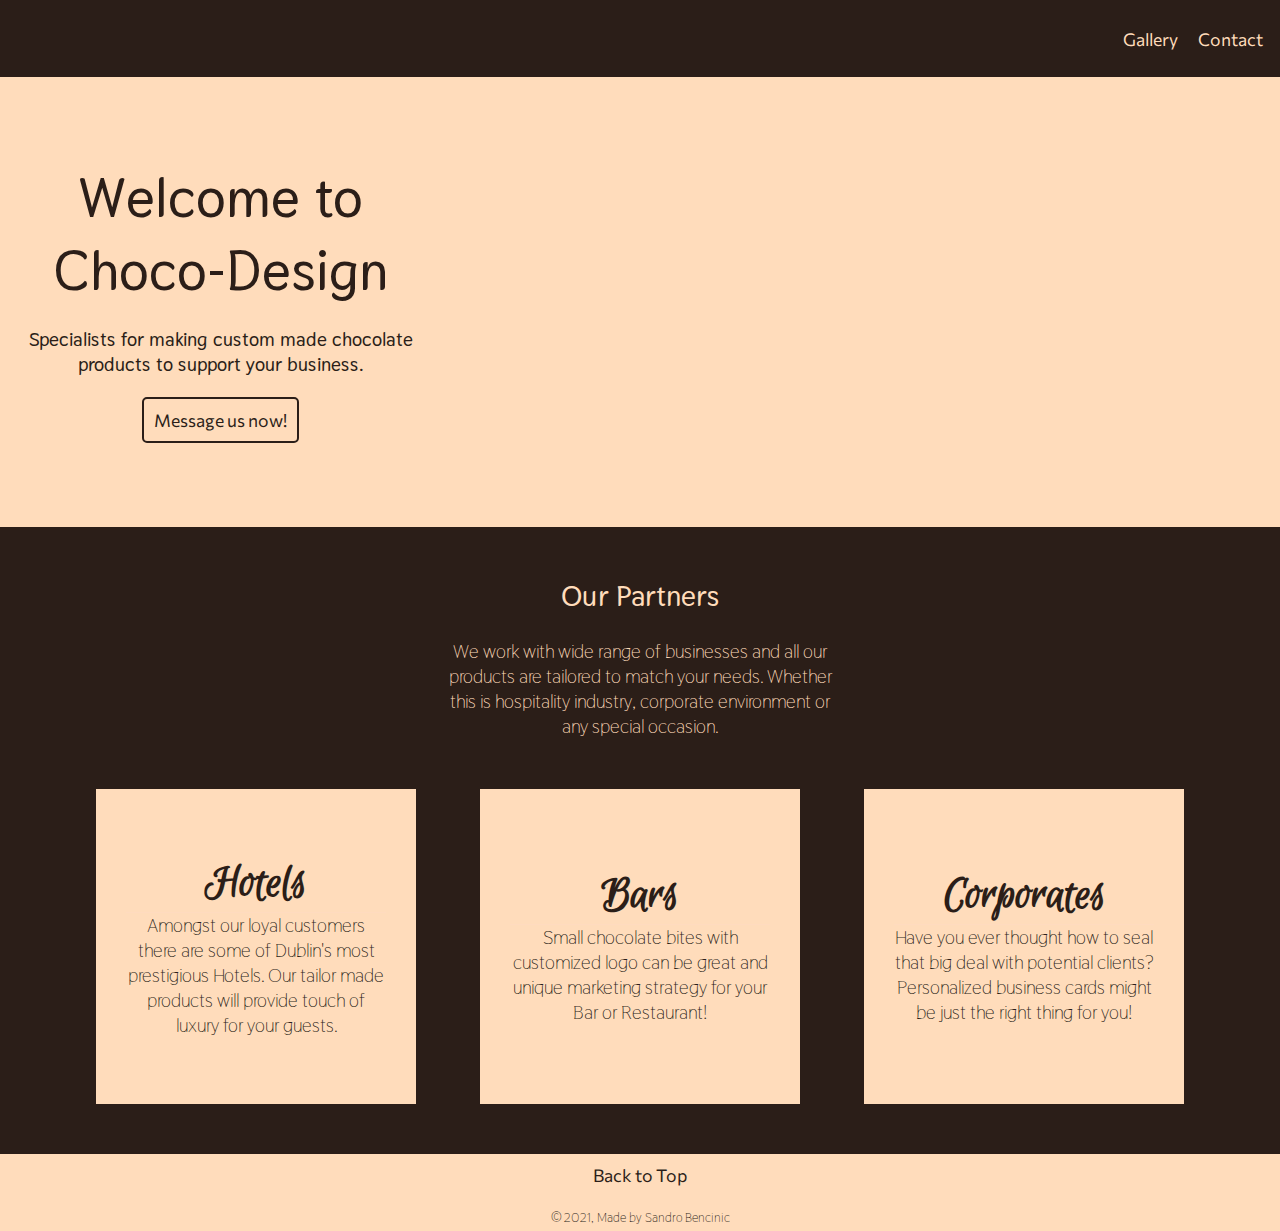
==== commit 1dba27a2: "applied autoprefixer and code beautifier on css/html" ====
--- a/index.html
+++ b/index.html
@@ -1,82 +1,107 @@
 <!DOCTYPE html>
 <html lang="en">
-<head>
-    <meta charset="UTF-8">
-    <meta name="viewport" content="width=device-width, initial-scale=1.0">
-    <title>Choco-Design</title>
-    <link rel="stylesheet" href="https://use.fontawesome.com/releases/v5.15.1/css/all.css" integrity="sha384-vp86vTRFVJgpjF9jiIGPEEqYqlDwgyBgEF109VFjmqGmIY/Y4HV4d3Gp2irVfcrp" crossorigin="anonymous">
-    <link rel="stylesheet" href="assets/css/style.css">
-</head>
-
-<body>
-
-    <!-- NAVBAR -->
-    <navbar id="top">
-        <a href="index.html" class="nav-logo" title="link to main page"></a>
-        <ul class="navbar-items">
-            <li><a href="gallery.html" title="link to gallery page">Gallery</a></li>
-            <li><a href="contact.html" title="link to contact page">Contact</a></li>
-        </ul>
-    </navbar>
-
-    <!-- Banner Section -->
-    <section class="banner">
-        <div class="banner-title-wrapper">
-            <div class="banner-title">
-                <h1>Welcome to Choco-Design</h1>
-                <p>Specialists for making custom made chocolate products to support your business.</p>
-                <p>Want to know more? Send us your enquiry now!</p>
-                <a class="btn" href="contact.html#form1" title="link to contact form">Message us now!</a>
-            </div>
-        </div>
-        <div class="banner-bg banner-bg-index">
-            <div class="banner-bg-gradient"></div>
-            <div class="banner-bg-logo fix-center"></div>
-        </div>
-    </section>
-
-    <!-- Content Section -->
-    <section class="content">
-        <h2>Our Partners</h2>
-        <p>We work with wide range of businesses and all our products are tailored to match your needs. Whether this is hospitality industry, corporate environment or any special occasion.</p>
-        <div class="dot"></div>
-        <div class="content-item-wrapper">
-            <div class="content-item">
-                <div class="fix-center">
-                    <h3>Hotels</h3>
-                    <i class="fas fa-h-square"></i><hr>
-                    <p>Amongst our loyal customers there are some of Dublin's most prestigious Hotels. Our tailor made products will provide touch of luxury for your guests.</p>
+    <head>
+        <meta charset="UTF-8">
+        <meta name="viewport" content="width=device-width, initial-scale=1.0">
+        <title>Choco-Design</title>
+        <link rel="stylesheet" href="https://use.fontawesome.com/releases/v5.15.1/css/all.css" integrity="sha384-vp86vTRFVJgpjF9jiIGPEEqYqlDwgyBgEF109VFjmqGmIY/Y4HV4d3Gp2irVfcrp"
+        crossorigin="anonymous">
+        <link rel="stylesheet" href="assets/css/style.css">
+    </head>
+    <body>
+        <!-- NAVBAR -->
+        <nav id="top">
+            <a href="index.html" class="nav-logo" title="link to main page"></a>
+            <ul class="navbar-items">
+                <li>
+                    <a href="gallery.html" title="link to gallery page">Gallery</a>
+                </li>
+                <li>
+                    <a href="contact.html" title="link to contact page">Contact</a>
+                </li>
+            </ul>
+        </nav>
+        <!-- Banner Section -->
+        <section class="banner">
+            <div class="banner-title-wrapper">
+                <div class="banner-title">
+                    <h1>Welcome to Choco-Design</h1>
+                    <p>Specialists for making custom made chocolate products
+                        to support your business.
+                    </p>
+                    <a class="btn" href="contact.html#form1"
+                        title="link to contact form">Message us now!</a>
                 </div>
             </div>
-            <div class="content-item">
-                <div class="fix-center">
-                    <h3>Bars</h3>
-                    <i class="fas fa-cocktail"></i><hr>
-                    <p>Small chocolate bites with customized logo can be great and unique marketing strategy for your Bar or Restaurant!</p>
+            <div class="banner-bg banner-bg-index">
+                <div class="banner-bg-gradient"></div>
+                <div class="banner-bg-logo fix-center"></div>
+            </div>
+        </section>
+        <!-- Content Section -->
+        <section class="content">
+            <h2>Our Partners</h2>
+            <p>We work with wide range of businesses and all our products are tailored
+                to match your needs. Whether this is hospitality industry, corporate
+                environment or any special occasion.
+            </p>
+            <div class="dot"></div>
+            <div class="content-item-wrapper">
+                <div class="content-item">
+                    <div class="fix-center">
+                        <h3>Hotels</h3>
+                        <i class="fas fa-h-square"></i>
+                        <hr>
+                        <p>Amongst our loyal customers there are some of Dublin's most
+                            prestigious Hotels. Our tailor made products will provide
+                            touch of luxury for your guests.
+                        </p>
+                    </div>
+                </div>
+                <div class="content-item">
+                    <div class="fix-center">
+                        <h3>Bars</h3>
+                        <i class="fas fa-cocktail"></i>
+                        <hr>
+                        <p>Small chocolate bites with customized logo can be great and
+                            unique marketing strategy for your Bar or Restaurant!
+                        </p>
+                    </div>
+                </div>
+                <div class="content-item">
+                    <div class="fix-center">
+                        <h3>Corporates</h3>
+                        <i class="fas fa-building"></i>
+                        <hr>
+                        <p>Have you ever thought how to seal that big deal with potential
+                            clients? Personalized business cards might be just the right
+                            thing for you!
+                        </p>
+                    </div>
                 </div>
             </div>
-            <div class="content-item">
-                <div class="fix-center">
-                    <h3>Corporates</h3>
-                    <i class="fas fa-building"></i><hr>
-                    <p>Have you ever thought how to seal that big deal with potential clients? Personalized business cards might be just the right thing for you!</p>
-                </div>
+        </section>
+        <!-- FOOTER -->
+        <footer>
+            <a href="gallery.html#top" title="link to top of this page">Back to Top</a>
+            <div>
+                <a href="https://www.facebook.com/" target="_blank" title="link to facebook page">
+                <i class="fab fa-facebook-square"></i>
+                </a>
+                <a href="https://www.instagram.com/" target="_blank" title="link to instagram page">
+                <i class="fab fa-instagram-square"></i>
+                </a>
+                <a href="https://www.pinterest.com/" target="_blank" title="link to pinterest page">
+                <i class="fab fa-pinterest-square"></i>
+                </a>
+                <a href="https://www.youtube.com/" target="_blank" title="link to youtube page">
+                <i class="fab fa-youtube-square"></i>
+                </a>
+                <a href="mailto:email@choco-design.com" title="send email">
+                <i class="fas fa-envelope-open"></i>
+                </a>
             </div>
-        </div>
-    </section>
-
-    <!-- FOOTER -->
-    <footer>
-        <a href="index.html#top" title="link to top of this page">Back to Top</a>
-        <div>
-            <a href="https://www.facebook.com/" target="_blank" title="link to facebook page"><i class="fab fa-facebook-square"></i></a>
-            <a href="https://www.instagram.com/" target="_blank" title="link to instagram page"><i class="fab fa-instagram-square"></i></a>
-            <a href="https://www.pinterest.com/" target="_blank" title="link to pinterest page"><i class="fab fa-pinterest-square"></i></a>
-            <a href="https://www.youtube.com/" target="_blank" title="link to youtube page"><i class="fab fa-youtube-square"></i></a>
-            <a href="mailto: email@choco-design.com" title="send email"><i class="fas fa-envelope-open"></i></a>
-        </div>
-        <p>© 2021, Made by Sandro Bencinic</p>
-    </footer>
-  
-</body>
+            <p>© 2021, Made by Sandro Bencinic</p>
+        </footer>
+    </body>
 </html>--- a/assets/css/style.css
+++ b/assets/css/style.css
@@ -1,10 +1,21 @@
+/*
+* Prefixed by https://autoprefixer.github.io
+* PostCSS: v7.0.29,
+* Autoprefixer: v9.7.6
+* Browsers: last 4 version
+*/
+
 @import url('https://fonts.googleapis.com/css2?family=Commissioner:wght@400;600&family=Euphoria+Script&family=Thasadith:wght@400;600;800&display=swap');
 
-/* ##### GENERAL STYLES AND TYPOGRAPHY ##### */
+/* -------------------------------- ##### GENERAL STYLES AND TYPOGRAPHY ##### */
 
 * {
     margin: 0;
     padding: 0;
+}
+
+html {
+    scroll-behavior: smooth;
 }
 
 body {
@@ -18,6 +29,8 @@
     border: 2px solid #2B1E18;
     border-radius: 5px;
     padding: 10px;
+    -webkit-transition: 0.2s;
+    -o-transition: 0.2s;
     transition: 0.2s
 }
 
@@ -34,7 +47,6 @@
     bottom: 0;
 }
 
-
 /* # Fonts # */
 
 h1,
@@ -45,6 +57,7 @@
 
 h1 {
     font-size: 1.6rem;
+    font-weight: 600;
 }
 
 h2 {
@@ -67,14 +80,21 @@
 }
 
 
-/* ##### NAVBAR ##### */
-
-navbar {
+/* -------------------------------- ##### NAVBAR ##### */
+
+
+nav {
     background-color: #2B1E18;
     color: #FFDCBB;
+    display: -webkit-box;
+    display: -ms-flexbox;
     display: flex;
-    justify-content: space-between;
-    align-items: center;
+    -webkit-box-pack: justify;
+        -ms-flex-pack: justify;
+            justify-content: space-between;
+    -webkit-box-align: center;
+        -ms-flex-align: center;
+            align-items: center;
 }
 
 .nav-logo {
@@ -86,6 +106,8 @@
 }
 
 .navbar-items {
+    display: -webkit-box;
+    display: -ms-flexbox;
     display: flex;
     margin-right: 10px;
 }
@@ -97,8 +119,10 @@
     margin: 0 5px;
 }
 
-.navbar-items a{
+.navbar-items a {
     color: #FFDCBB;
+    -webkit-transition: 0.2s;
+    -o-transition: 0.2s;
     transition: 0.2s;
 }
 
@@ -107,7 +131,8 @@
 }
 
 
-/* ##### BANNER ##### */
+/* -------------------------------- ##### BANNER ##### */
+
 
 /* # Banner title section # */
 
@@ -124,9 +149,8 @@
     padding: 20px 0;
 }
 
-.banner-title p:last-of-type {
-    margin: 10px 0 5px 0;
-    font-size: 0.8rem;
+.banner-title p {
+    margin: 20px auto;
     font-weight: 600;
 }
 
@@ -152,6 +176,8 @@
 }
 
 .banner-bg-gradient {
+    background-image: -webkit-gradient(linear, left top, left bottom, from(#FFDCBB), to(rgba(255, 220, 203, 0)));
+    background-image: -o-linear-gradient(#FFDCBB, rgba(255, 220, 203, 0));
     background-image: linear-gradient(#FFDCBB, rgba(255, 220, 203, 0));
     height: 50%;
     width: 100%;
@@ -168,7 +194,8 @@
 }
 
 
-/* ##### MAIN CONTENT ##### */
+/* -------------------------------- ##### MAIN CONTENT ##### */
+
 
 .content {
     background-color: #2B1E18;
@@ -186,8 +213,8 @@
     margin-top: 50px;
 }
 
-
-/* This disables the class in mobile and tablet view. In desktop view this is activated by switching to absolute. */
+/* This disables the class in mobile and tablet view.
+In desktop view this is activated by switching to absolute. */
 .content-item .fix-center {
     position: relative;
 }
@@ -212,7 +239,7 @@
     background: #ffdccb4d;
     border: 0;
     height: 1px;
-    margin: 10px 0 10px 0; 
+    margin: 10px 0 10px 0;
 }
 
 /* # gallery.html # */
@@ -285,15 +312,20 @@
 .form input,
 .form textarea {
     background-color: #FFDCBB;
-    font-family: "Thasadith",sans-serif;
+    font-family: "Thasadith", sans-serif;
     font-size: 1rem;
     font-weight: 600;
     border-radius: 5px;
 }
 
 .form-input {
+    display: -webkit-box;
+    display: -ms-flexbox;
     display: flex;
-    flex-direction: column;
+    -webkit-box-orient: vertical;
+    -webkit-box-direction: normal;
+        -ms-flex-direction: column;
+            flex-direction: column;
 }
 
 .form .btn {
@@ -312,16 +344,31 @@
     display: none;
 }
 
-.newsletter-link {
-    color: #FFDCBB;
-    font-size: 1rem;
-    font-weight: 600;
-    display: inline-block;
-    margin-bottom: 50px;
-}
-
-
-/* ##### FOOTER ##### */
+.newsletter {
+    display: -webkit-box;
+    display: -ms-flexbox;
+    display: flex;
+    -webkit-box-align: center;
+        -ms-flex-align: center;
+            align-items: center;
+    -webkit-box-pack: center;
+        -ms-flex-pack: center;
+            justify-content: center;
+}
+
+.newsletter input,
+.newsletter label {
+    margin-bottom: 15px;
+}
+
+input[type="reset"] {
+    margin-top: 15px;
+    padding: 0;
+}
+
+
+/* -------------------------------- ##### FOOTER ##### */
+
 
 footer {
     background-color: #FFDCBB;
@@ -334,7 +381,6 @@
     display: inline-block;
     color: #2B1E18;
     margin: 5px;
-    transition: 0.2s;
 }
 
 footer a:hover {
@@ -346,21 +392,22 @@
 }
 
 
-/* ##### MEDIA QUERIES ##### */
-
-/* ## Tablet ## */
+/* -------------------------------- ##### MEDIA QUERIES ##### */
+
+
+/* ---------------- ## Tablet ## */
 
 @media only screen and (min-width: 768px) {
-
     .gallery-photo-wrapper {
+        display: -webkit-box;
+        display: -ms-flexbox;
         display: flex;
-        flex-wrap: wrap;
+        -ms-flex-wrap: wrap;
+            flex-wrap: wrap;
     }
-
     .gallery-photo {
         width: 48%;
     }
-
     .gallery-photo:nth-of-type(3),
     .gallery-photo:nth-of-type(4),
     .gallery-photo:nth-of-type(7),
@@ -369,168 +416,207 @@
     .gallery-photo:nth-of-type(12) {
         display: block;
     }
-}
-
-
-/* ## Desktop ## */
-
-@media only screen and (min-width: 1200px) {
-
-/* general styles */
-
-    .banner {
-        display: flex;
-        flex-direction: row;
+    #email2 {
+        width: 310px;
     }
 
-    .banner-title-wrapper {
-        display: flex;
-    }
-
-    .banner-bg {
-        width: 100%;
-    }
-
-    .banner-bg-gradient {
-        background-image: linear-gradient(90deg, #FFDCBB, rgba(255, 220, 203, 0));
-        height: 100%;
-        width: 50%;
-        left: 0;
-    }
-
-    .banner-bg-logo {
-        width: 374px;
-        height: 216px;
-    }
-
-/* index.html */
-
-    .content>p {
-        width: 50%;
-        margin: 0 auto;
-    }
-
-    .dot {
-        display: none;
-    }
-
-    .content-item-wrapper {
-        display: flex;
-    }
-
-    .content-item {
-        background-color: #FFDCBB;
-        color: #2B1E18;
-        position: relative;
-        margin: 50px auto;
-        width: 25vw;
-        height: 35vh;
-    }
-
-    .content-item .fix-center {
-        position: absolute;
-        height: fit-content;
-        transition: 0.2s;
-    }
-
-    .content-item .fix-center:hover {
-        transform: scale(1.1);
-        font-weight: 800;
-    }
-
-    .content-item h3 {
-        margin-top: 0;
-    }
-
-    .content-item * {
-        width: 90%;
-        margin: auto;
-    }
-
-    .content .fix-center {
-        height: fit-content;
-    }
-
-/* gallery.html */
-
-    .gallery-thumb-wrapper {
-        display: flex;
-        justify-content: space-between;
-        width: 910px;
-        margin: 0 auto;
-    }
-
-    .gallery-thumb-bg {
-        background-color: #FFDCBB;
-        height: 280px;
-        width: 290px;
-        margin-top: 50px;
-    }
-
-    .gallery-thumb {
-        display: inline-block;
-        height: 200px;
-        margin-top: 20px;
-        transition: 0.2s;
-    }
-
-    .gallery-thumb:hover {
-        transform: scale(1.05);
-    }
-
-    .gallery-thumb-title {
-        color: #2B1E18;
-        font-weight: 800;
-        margin-top: 16px;
-    }
-
-    .badge {
-        background-color: #2B1E18;
-        color: #FFDCBB;
-        font-size: 0.9rem;
-        font-weight: 800;
-        border-radius: 10%;
-        padding: 0 4px;
-    }
-
-    .gallery-menu-link {
-        display: block;
-    }
-
-    .gallery-menu-link:last-of-type {
-        margin-bottom: 50px;
-    }
-
-    .gallery-menu-link a {
-        color: #FFDCBB;
-        font-size: 0.6rem;
-    }
-
-
-/* contact.html */
-
-    .content-about {
-        display: flex;
-    }
-
-    .about-info {
-        width: 50%;
-    }
-
-    .form-wrapper {
-        width: 50%; 
-        position: relative;
-    }
-
-    .form {
-        position: absolute;
-        bottom: 0;
-        margin: 0 auto;
-        width: 95%;
-    }
-
-    .hr-contact {
-        display: block;
-        margin-top: 50px;
+    /* ---------------- ## Desktop ## */
+
+    @media only screen and (min-width: 1200px) {
+
+        /* general styles */
+
+        h1 {
+            font-size: 3.5rem;
+        }
+
+        h3 {
+            font-size: 3rem;
+        }
+
+        p {
+            font-size: 1.2rem;
+        }
+
+        .banner {
+            height: 50vh;
+            display: -webkit-box;
+            display: -ms-flexbox;
+            display: flex;
+            -webkit-box-orient: horizontal;
+            -webkit-box-direction: normal;
+                -ms-flex-direction: row;
+                    flex-direction: row;
+        }
+
+        .banner-title-wrapper {
+            display: -webkit-box;
+            display: -ms-flexbox;
+            display: flex;
+        }
+
+        .banner-bg {
+            width: 100%;
+            height: auto;
+        }
+
+        .banner-bg-gradient {
+            background-image: -webkit-gradient(linear, left top, right top, from(#FFDCBB), to(rgba(255, 220, 203, 0)));
+            background-image: -o-linear-gradient(left, #FFDCBB, rgba(255, 220, 203, 0));
+            background-image: linear-gradient(90deg, #FFDCBB, rgba(255, 220, 203, 0));
+            height: 100%;
+            width: 50%;
+            left: 0;
+        }
+
+        .banner-bg-logo {
+            width: 374px;
+            height: 216px;
+        }
+
+        /* index.html */
+
+        .content>p {
+            width: 35%;
+            margin: 0 auto;
+        }
+
+        .dot {
+            display: none;
+        }
+
+        .content-item-wrapper {
+            display: -webkit-box;
+            display: -ms-flexbox;
+            display: flex;
+        }
+
+        .content-item {
+            background-color: #FFDCBB;
+            color: #2B1E18;
+            position: relative;
+            margin: 50px auto;
+            width: 25vw;
+            height: 35vh;
+        }
+
+        .content-item .fix-center {
+            position: absolute;
+            height: -webkit-fit-content;
+            height: -moz-fit-content;
+            height: fit-content;
+            -webkit-transition: 0.2s;
+            -o-transition: 0.2s;
+            transition: 0.2s;
+        }
+
+        .content-item .fix-center:hover {
+            -webkit-transform: scale(1.1);
+                -ms-transform: scale(1.1);
+                    transform: scale(1.1);
+            font-weight: 800;
+        }
+
+        .content-item h3 {
+            margin-top: 0;
+        }
+
+        .content-item * {
+            width: 90%;
+            margin: auto;
+        }
+
+        /* gallery.html */
+
+        .gallery-thumb-wrapper {
+            display: -webkit-box;
+            display: -ms-flexbox;
+            display: flex;
+            -webkit-box-pack: justify;
+                -ms-flex-pack: justify;
+                    justify-content: space-between;
+            width: 910px;
+            margin: 0 auto;
+        }
+
+        .gallery-thumb-bg {
+            background-color: #FFDCBB;
+            height: 280px;
+            width: 290px;
+            margin-top: 50px;
+        }
+
+        .gallery-thumb {
+            display: inline-block;
+            height: 200px;
+            margin-top: 20px;
+            -webkit-transition: 0.2s;
+            -o-transition: 0.2s;
+            transition: 0.2s;
+        }
+
+        .gallery-thumb:hover {
+            -webkit-transform: scale(1.05);
+                -ms-transform: scale(1.05);
+                    transform: scale(1.05);
+        }
+
+        .gallery-thumb-title {
+            color: #2B1E18;
+            font-weight: 800;
+            margin-top: 16px;
+        }
+
+        .badge {
+            background-color: #2B1E18;
+            color: #FFDCBB;
+            font-size: 0.9rem;
+            font-weight: 800;
+            border-radius: 10%;
+            padding: 0 4px;
+        }
+
+        .gallery-menu-link {
+            display: block;
+        }
+
+        .gallery-menu-link:last-of-type {
+            margin-bottom: 50px;
+        }
+
+        .gallery-menu-link a {
+            color: #FFDCBB;
+            font-size: 0.6rem;
+        }
+
+        /* contact.html */
+
+        .content-about {
+            display: -webkit-box;
+            display: -ms-flexbox;
+            display: flex;
+        }
+
+        .about-info {
+            width: 50%;
+            padding-bottom: 50px;
+        }
+
+        .form-wrapper {
+            width: 50%;
+            position: relative;
+        }
+
+        .form {
+            position: absolute;
+            bottom: 0;
+            margin: 0 auto;
+            width: 95%;
+        }
+        
+        .hr-contact {
+            display: block;
+            margin-top: 50px;
+        }
     }
 }